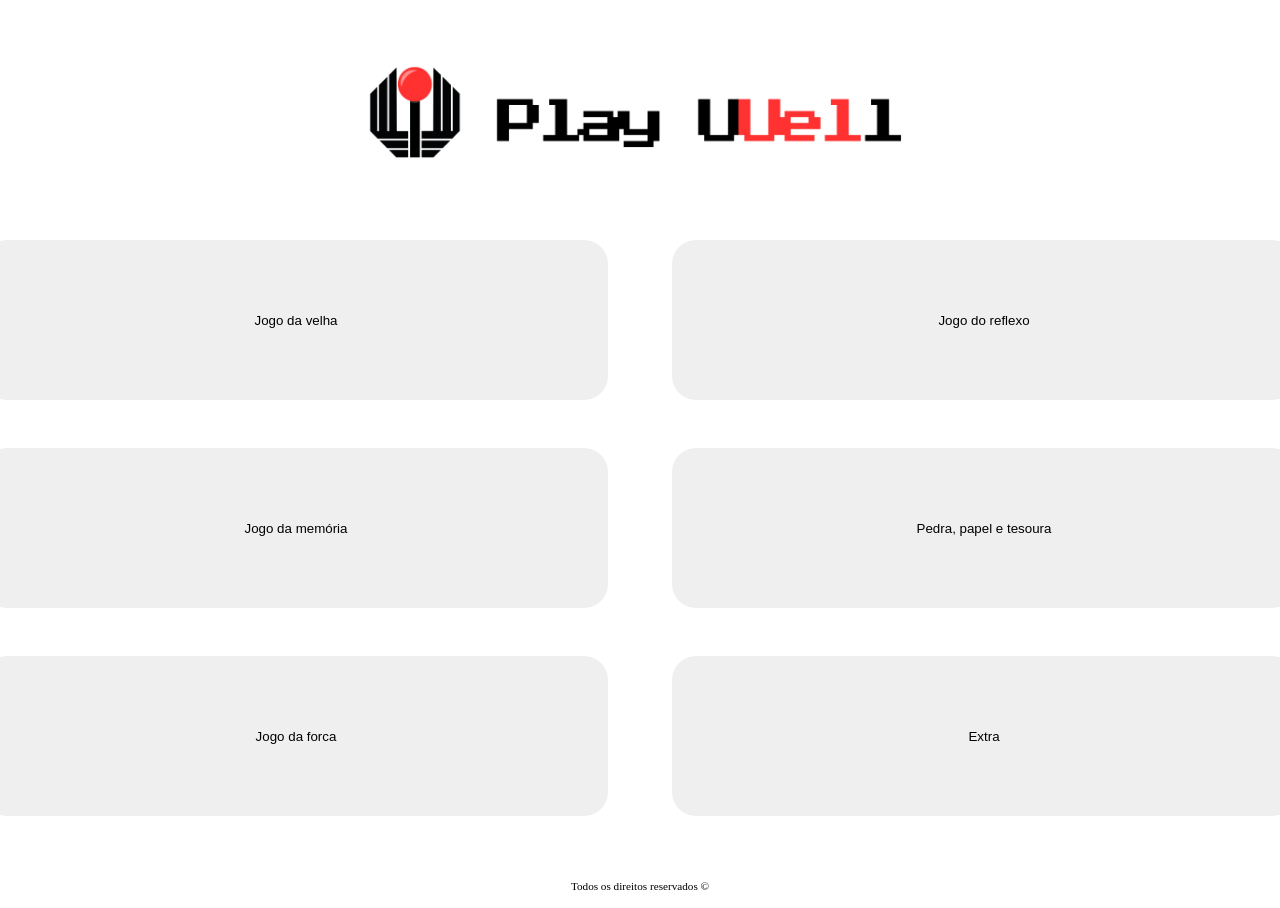
==== index.html @ 2785fd1f "Integração dos jogos e correção de erros" ====
<!DOCTYPE html>
<html lang="en">
<head>
    <meta charset="UTF-8">
    <meta name="viewport" content="width=device-width, initial-scale=1.0">
    <link rel="stylesheet" href="global.css">
    <title>Play UEL</title>
</head>
<body>
    <header>
        <img style="height: 6rem;" id="logo" src="imgs/Logo.png" alt="Logo Play Well">
    </header>
    <main>
    <div class="coluna">   
        <button onclick="abrirJogo('jogos/velha/tic_tac_toe_arcade.html')">
            Jogo da velha
        </button>
        <button onclick="abrirJogo('jogos/jogo-da-memoria/menuMemoria.html')">
            Jogo da memória
        </button>
        <button onclick="abrirJogo('jogos/forca/forca.html')">
            Jogo da forca
        </button>
    </div>

    <div class="coluna">
        <button onclick="abrirJogo('jogos/reflexo/reflexo.html')">
            Jogo do reflexo
        </button>
        <button onclick="abrirJogo('jogos/pedra-papel-tesoura/ppt.html')">
            Pedra, papel e tesoura
        </button>
        <a href="">
            <button>Extra</button>
        </a>
    </div>
</main>
    <footer>
        <p style="color: rgb(0, 0, 0);">Todos os direitos reservados &copy;</p>
    </footer>
    <script src="main.js"></script>
</body>
</html>
---- global.css ----
* {
    padding: 0;
    margin: 0;
    box-sizing: border-box;
}

body {
    background-color: white;
}

header {
    height: 12rem;
    display: flex;
    
}

#logo {
    display: block;
    margin: 4rem auto 0 auto;
    height: 6rem;
}

main {
    background-color: rgb(255, 255, 255);
    display: flex;
    justify-content: center; 
    gap: 4rem; 
    padding-bottom: 2rem;
}

.coluna {
    display: flex;
    flex-direction: column;
}

button {
    width: 39rem;
    height: 10rem;
    margin-top: 3rem;

    border-radius: 1.5rem;
    border: none;

    transition: 0.3s;
    cursor: pointer;
}

button:hover {
    transform: scale(1.05);
    box-shadow: 0 0 20px rgba(255,0,0,0.3);
}

footer {
    font-family: 'Press Start 2P', cursive;
    text-align: center;
    font-size: 0.7rem;
    margin-top: 2rem;
    padding-bottom: 1rem;
}
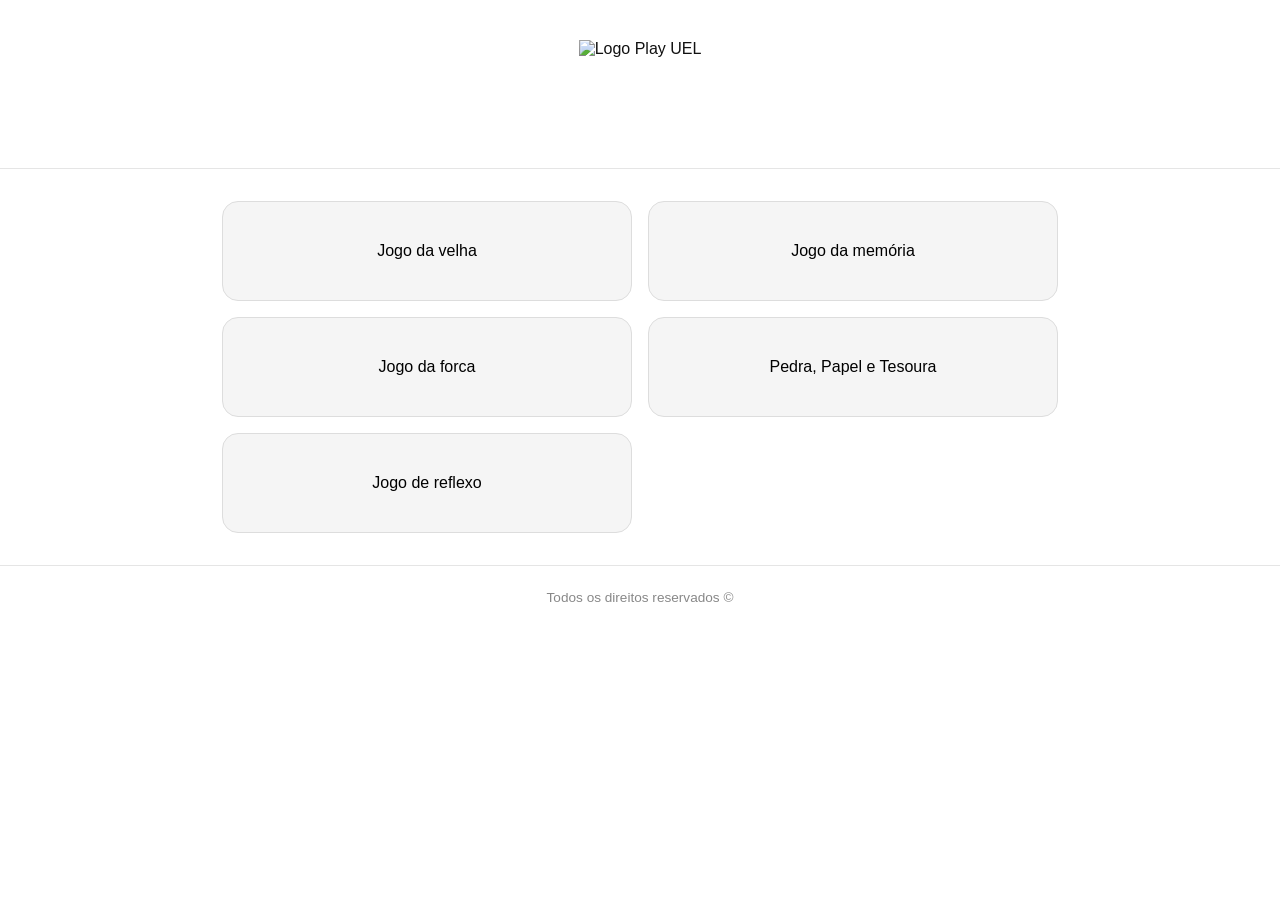
==== commit 951e71be: "Adiciona jogo Pedra Papel e Tesoura" ====
--- a/index.html
+++ b/index.html
@@ -1,43 +1,29 @@
+<!DOCTYPE html>
+</html>
+
 <!DOCTYPE html>
 <html lang="en">
 <head>
-    <meta charset="UTF-8">
-    <meta name="viewport" content="width=device-width, initial-scale=1.0">
-    <link rel="stylesheet" href="global.css">
-    <title>Play UEL</title>
+  <meta charset="UTF-8">
+  <meta name="viewport" content="width=device-width, initial-scale=1.0">
+  <link rel="stylesheet" href="style/global.css">
+  <title>Play UEL</title>
 </head>
 <body>
-    <header>
-        <img style="height: 6rem;" id="logo" src="imgs/Logo.png" alt="Logo Play Well">
-    </header>
-    <main>
-    <div class="coluna">   
-        <button onclick="abrirJogo('jogos/velha/tic_tac_toe_arcade.html')">
-            Jogo da velha
-        </button>
-        <button onclick="abrirJogo('jogos/jogo-da-memoria/menuMemoria.html')">
-            Jogo da memória
-        </button>
-        <button onclick="abrirJogo('jogos/forca/forca.html')">
-            Jogo da forca
-        </button>
-    </div>
+  <header>
+    <img id="logo" src="Imgs/Desing PlayUel (1080 x 1080 px) (1).png" alt="Logo Play UEL">
+  </header>
 
-    <div class="coluna">
-        <button onclick="abrirJogo('jogos/reflexo/reflexo.html')">
-            Jogo do reflexo
-        </button>
-        <button onclick="abrirJogo('jogos/pedra-papel-tesoura/ppt.html')">
-            Pedra, papel e tesoura
-        </button>
-        <a href="">
-            <button>Extra</button>
-        </a>
-    </div>
-</main>
-    <footer>
-        <p style="color: rgb(0, 0, 0);">Todos os direitos reservados &copy;</p>
-    </footer>
-    <script src="main.js"></script>
+  <main>
+    <button onclick="window.location.href='jogos/velha/tic_tac_toe_arcade.html'">Jogo da velha</button>
+    <button onclick="window.location.href='jogos/jogo-da-memoria/menuMemoria.html'">Jogo da memória</button>
+    <button onclick="window.location.href='jogos/forca/forca.html'">Jogo da forca</button>
+    <button onclick="window.location.href='jogos/pedra-papel-tesoura/ppt.html'">Pedra, Papel e Tesoura</button>
+    <button onclick="window.location.href='jogos/reflexo/reflexo.html'">Jogo de reflexo</button>
+  </main>
+
+  <footer>
+    <p>Todos os direitos reservados &copy;</p>
+  </footer>
 </body>
 </html>
--- a/style/global.css
+++ b/style/global.css
@@ -0,0 +1,63 @@
+* {
+  box-sizing: border-box;
+  margin: 0;
+  padding: 0;
+}
+
+body {
+  font-family: sans-serif;
+  background-color: #fff;
+  color: #111;
+}
+
+header {
+  display: flex;
+  justify-content: center;
+  padding: 2.5rem 1rem 2rem;
+  border-bottom: 1px solid #e5e5e5;
+}
+
+#logo {
+  height: 6rem;
+  width: auto;
+}
+
+main {
+  display: grid;
+  grid-template-columns: 1fr 1fr;
+  gap: 1rem;
+  max-width: 900px;
+  margin: 2rem auto;
+  padding: 0 2rem;
+}
+
+button {
+  width: 100%;
+  padding: 2.5rem 1rem;
+  border: 1px solid #ddd;
+  border-radius: 1rem;
+  background-color: #f5f5f5;
+  font-size: 1rem;
+  font-weight: 500;
+  cursor: pointer;
+  transition: background-color 0.15s, transform 0.1s;
+}
+
+button:hover {
+    transform: scale(1.05);
+    box-shadow: 0 0 20px rgba(255,0,0,0.3);
+}
+
+
+button:active {
+  transform: scale(0.97);
+}
+
+footer {
+  text-align: center;
+  padding: 1.5rem;
+  font-size: 0.85rem;
+  color: #888;
+  border-top: 1px solid #e5e5e5;
+  margin-top: 2rem;
+}
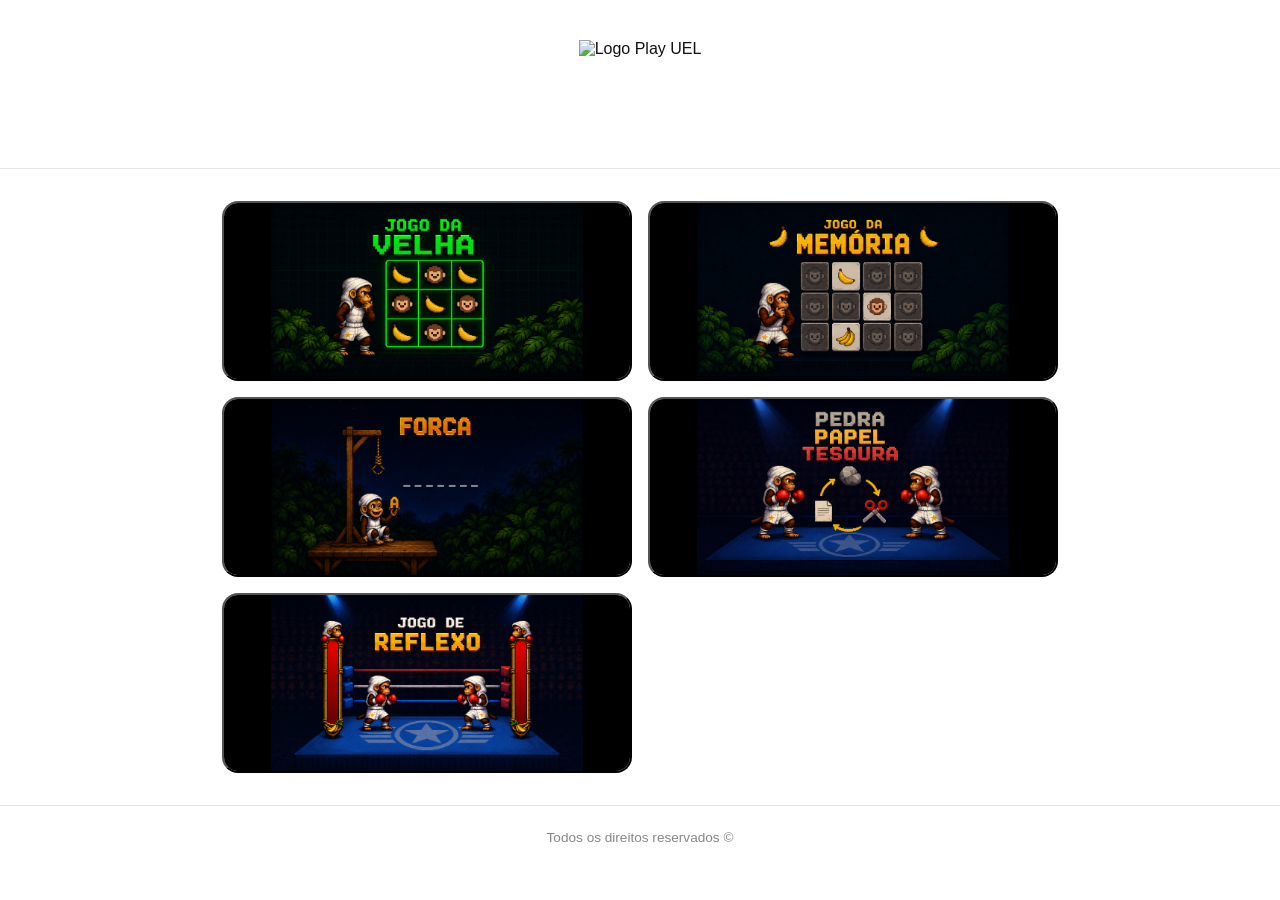
==== commit c7e20362: "menu com fotos" ====
--- a/index.html
+++ b/index.html
@@ -15,11 +15,25 @@
   </header>
 
   <main>
-    <button onclick="window.location.href='jogos/velha/tic_tac_toe_arcade.html'">Jogo da velha</button>
-    <button onclick="window.location.href='jogos/jogo-da-memoria/menuMemoria.html'">Jogo da memória</button>
-    <button onclick="window.location.href='jogos/forca/forca.html'">Jogo da forca</button>
-    <button onclick="window.location.href='jogos/pedra-papel-tesoura/ppt.html'">Pedra, Papel e Tesoura</button>
-    <button onclick="window.location.href='jogos/reflexo/reflexo.html'">Jogo de reflexo</button>
+    <button onclick="window.location.href='jogos/velha/tic_tac_toe_arcade.html'">
+    <img src="imgs/ftvelha.png" alt="Jogo da Velha">
+  </button>
+
+  <button onclick="window.location.href='jogos/jogo-da-memoria/menuMemoria.html'">
+    <img src="imgs/ftmemoria.png" alt="Jogo da Memória">
+  </button>
+
+  <button onclick="window.location.href='jogos/forca/forca.html'">
+    <img src="imgs/ftforca.png" alt="Jogo da Forca">
+  </button>
+
+  <button onclick="window.location.href='jogos/pedra-papel-tesoura/ppt.html'">
+    <img src="imgs/ftppt.png" alt="Pedra, Papel e Tesoura">
+  </button>
+
+  <button onclick="window.location.href='jogos/reflexo/reflexo.html'">
+    <img src="imgs/ftreflexo.png" alt="Jogo de Reflexo">
+  </button>
   </main>
 
   <footer>
--- a/style/global.css
+++ b/style/global.css
@@ -32,15 +32,18 @@
 }
 
 button {
-  width: 100%;
-  padding: 2.5rem 1rem;
-  border: 1px solid #ddd;
-  border-radius: 1rem;
-  background-color: #f5f5f5;
-  font-size: 1rem;
-  font-weight: 500;
-  cursor: pointer;
-  transition: background-color 0.15s, transform 0.1s;
+    width: 100%;
+    height: 180px;
+    padding: 0;
+    border-radius: 1rem;
+    overflow: hidden;
+}
+
+button img {
+    width: 100%;
+    height: 100%;
+    object-fit: contain;
+    background-color: #000000;
 }
 
 button:hover {
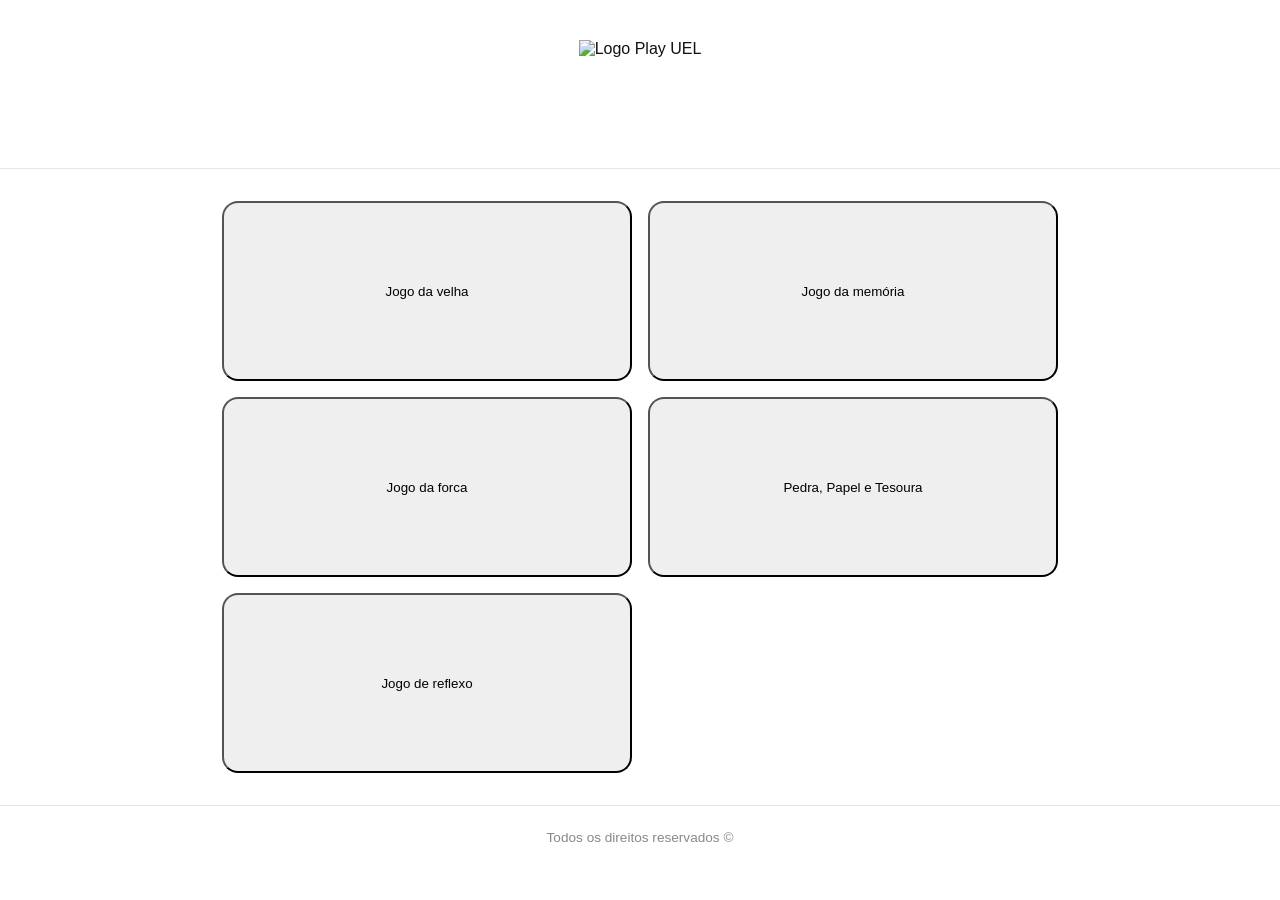
==== commit 1ba1102f: "Merge branch 'main' of https://github.com/ulrichdanielb/projeto-jogos-web" ====
--- a/index.html
+++ b/index.html
@@ -15,29 +15,15 @@
   </header>
 
   <main>
-    <button onclick="window.location.href='jogos/velha/tic_tac_toe_arcade.html'">
-    <img src="imgs/ftvelha.png" alt="Jogo da Velha">
-  </button>
-
-  <button onclick="window.location.href='jogos/jogo-da-memoria/menuMemoria.html'">
-    <img src="imgs/ftmemoria.png" alt="Jogo da Memória">
-  </button>
-
-  <button onclick="window.location.href='jogos/forca/forca.html'">
-    <img src="imgs/ftforca.png" alt="Jogo da Forca">
-  </button>
-
-  <button onclick="window.location.href='jogos/pedra-papel-tesoura/ppt.html'">
-    <img src="imgs/ftppt.png" alt="Pedra, Papel e Tesoura">
-  </button>
-
-  <button onclick="window.location.href='jogos/reflexo/reflexo.html'">
-    <img src="imgs/ftreflexo.png" alt="Jogo de Reflexo">
-  </button>
+    <button onclick="window.location.href='jogos/velha/tic_tac_toe_arcade.html'">Jogo da velha</button>
+    <button onclick="window.location.href='jogos/jogo-da-memoria/Memoria.html'">Jogo da memória</button>
+    <button onclick="window.location.href='jogos/forca/forca.html'">Jogo da forca</button>
+    <button onclick="window.location.href='jogos/pedra-papel-tesoura/ppt.html'">Pedra, Papel e Tesoura</button>
+    <button onclick="window.location.href='jogos/reflexo/reflexo.html'">Jogo de reflexo</button>
   </main>
 
   <footer>
     <p>Todos os direitos reservados &copy;</p>
   </footer>
 </body>
-</html>+</html>
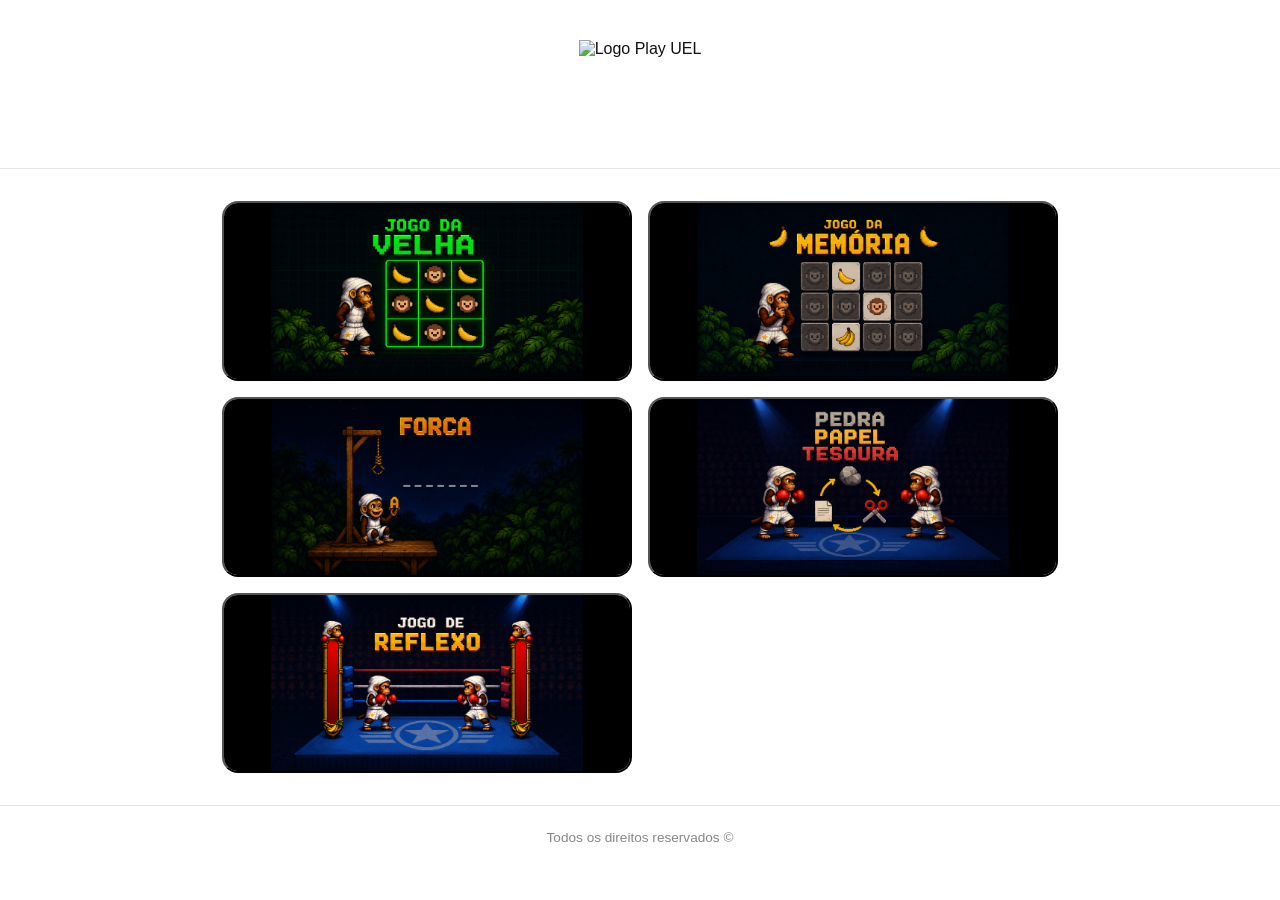
==== commit 8f7421bb: "add caminho imgs" ====
--- a/index.html
+++ b/index.html
@@ -15,11 +15,26 @@
   </header>
 
   <main>
-    <button onclick="window.location.href='jogos/velha/tic_tac_toe_arcade.html'">Jogo da velha</button>
-    <button onclick="window.location.href='jogos/jogo-da-memoria/Memoria.html'">Jogo da memória</button>
-    <button onclick="window.location.href='jogos/forca/forca.html'">Jogo da forca</button>
-    <button onclick="window.location.href='jogos/pedra-papel-tesoura/ppt.html'">Pedra, Papel e Tesoura</button>
-    <button onclick="window.location.href='jogos/reflexo/reflexo.html'">Jogo de reflexo</button>
+        <button onclick="window.location.href='jogos/velha/tic_tac_toe_arcade.html'">
+    <img src="imgs/ftvelha.png" alt="Jogo da Velha">
+    </button>
+
+    <button onclick="window.location.href='jogos/jogo-da-memoria/menuMemoria.html'">
+    <img src="imgs/ftmemoria.png" alt="Jogo da Memória">
+    </button>
+
+    <button onclick="window.location.href='jogos/forca/forca.html'">
+    <img src="imgs/ftforca.png" alt="Jogo da Forca">
+    </button>
+
+    <button onclick="window.location.href='jogos/pedra-papel-tesoura/ppt.html'">
+    <img src="imgs/ftppt.png" alt="Pedra, Papel e Tesoura">
+    </button>
+
+    <button onclick="window.location.href='jogos/reflexo/reflexo.html'">
+    <img src="imgs/ftreflexo.png" alt="Jogo de Reflexo">
+    </button>
+
   </main>
 
   <footer>
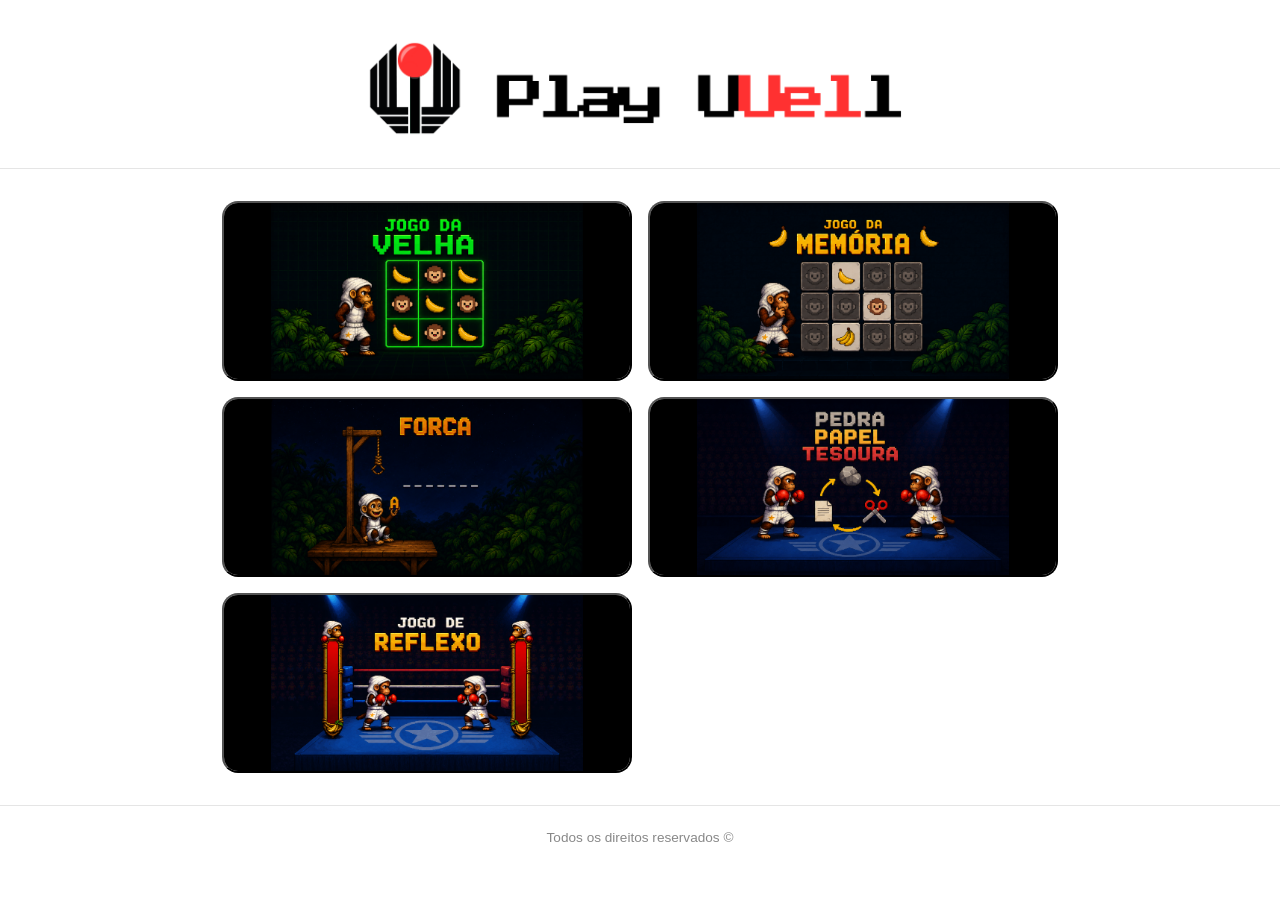
==== commit d016f570: "menu" ====
--- a/index.html
+++ b/index.html
@@ -11,7 +11,7 @@
 </head>
 <body>
   <header>
-    <img id="logo" src="Imgs/Desing PlayUel (1080 x 1080 px) (1).png" alt="Logo Play UEL">
+    <img id="logo" src="imgs/Desing PlayUel (1080 x 1080 px) (1).png" alt="Logo Play UEL">
   </header>
 
   <main>
@@ -19,7 +19,7 @@
     <img src="imgs/ftvelha.png" alt="Jogo da Velha">
     </button>
 
-    <button onclick="window.location.href='jogos/jogo-da-memoria/menuMemoria.html'">
+    <button onclick="window.location.href='jogos/jogo-da-memoria/Memoria.html'">
     <img src="imgs/ftmemoria.png" alt="Jogo da Memória">
     </button>
 
